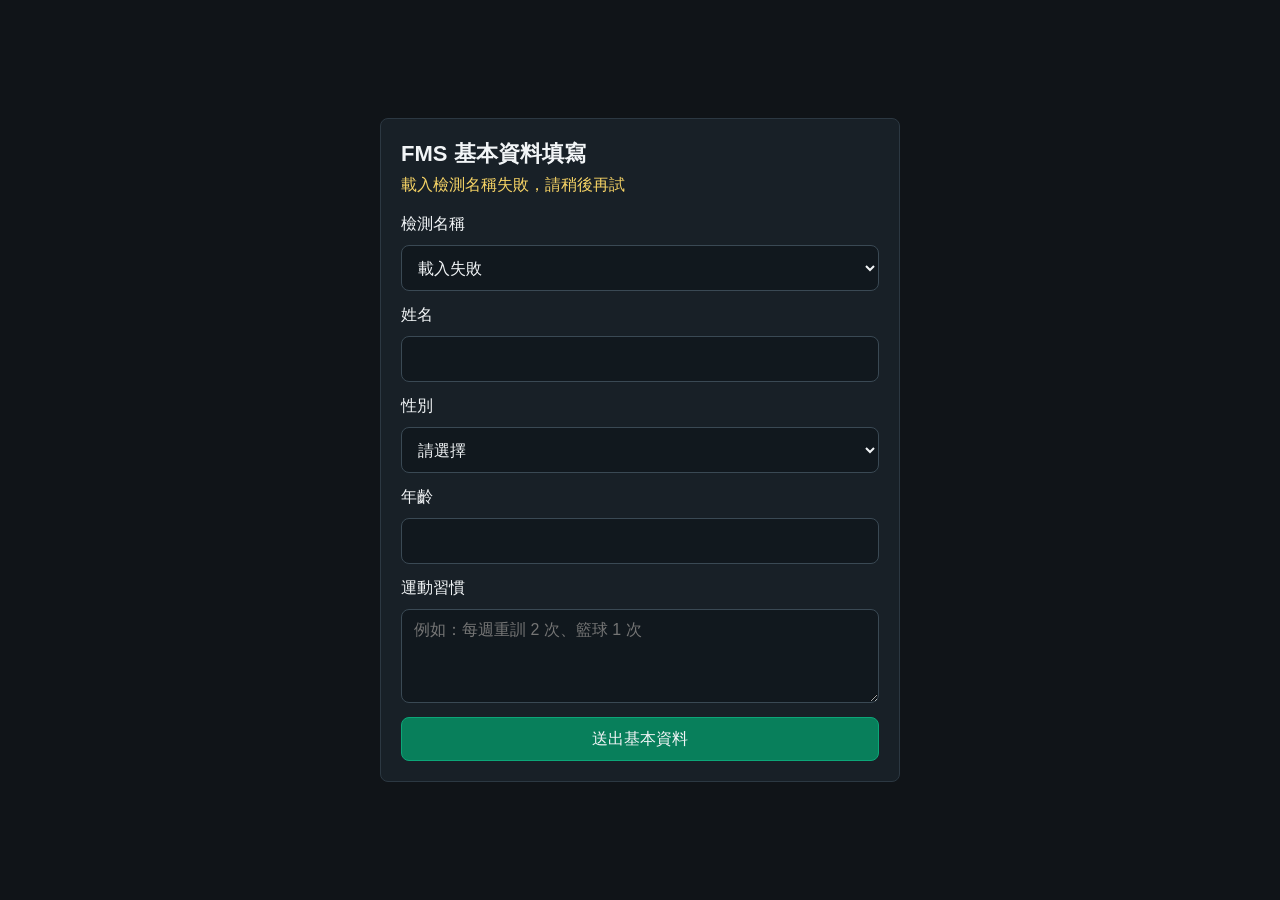
==== participant.html @ 0f6bc500 "Add files via upload" ====
<!doctype html>
<html lang="zh-Hant">
<head>
  <meta charset="utf-8">
  <meta name="viewport" content="width=device-width, initial-scale=1, viewport-fit=cover">
  <meta name="theme-color" content="#101418">
  <title>FMS 基本資料填寫</title>
  <link rel="stylesheet" href="./styles.css">
</head>
<body>
  <main class="form-page">
    <section class="form-card">
      <header>
        <h1>FMS 基本資料填寫</h1>
        <p id="participantStatus">請先選擇檢測名稱</p>
      </header>

      <form id="participantForm">
        <label>
          檢測名稱
          <select id="sessionSelect" required>
            <option value="">載入中...</option>
          </select>
        </label>
        <label>
          姓名
          <input id="participantName" autocomplete="name" required>
        </label>
        <label>
          性別
          <select id="participantGender" required>
            <option value="">請選擇</option>
            <option value="女">女</option>
            <option value="男">男</option>
            <option value="其他">其他</option>
          </select>
        </label>
        <label>
          年齡
          <input id="participantAge" type="number" min="1" max="120" inputmode="numeric" required>
        </label>
        <label>
          運動習慣
          <textarea id="participantExercise" rows="4" placeholder="例如：每週重訓 2 次、籃球 1 次" required></textarea>
        </label>
        <button class="primary" type="submit">送出基本資料</button>
      </form>
    </section>
  </main>

  <script src="./participant.js?v=20260428-subject-flow"></script>
</body>
</html>
---- styles.css ----
:root {
  color-scheme: dark;
  font-family: -apple-system, BlinkMacSystemFont, "PingFang TC", "Noto Sans TC", "Microsoft JhengHei", sans-serif;
  background: #101418;
  color: #f2f5f7;
}

* {
  box-sizing: border-box;
}

body {
  margin: 0;
  min-height: 100vh;
  min-height: 100dvh;
  background: #101418;
  overscroll-behavior: none;
}

button,
input,
select,
textarea {
  font: inherit;
}

.app {
  display: grid;
  grid-template-columns: minmax(0, 1fr) 340px;
  min-height: 100vh;
  min-height: 100dvh;
}

.stage {
  position: relative;
  overflow: hidden;
  background: #050708;
  min-height: 360px;
}

#camera,
#overlay {
  position: absolute;
  inset: 0;
  width: 100%;
  height: 100%;
  object-fit: contain;
}

#camera {
  transform: scaleX(-1);
}

#overlay {
  pointer-events: none;
}

.panel {
  display: flex;
  flex-direction: column;
  gap: 14px;
  padding: 18px;
  background: #182027;
  border-left: 1px solid #2c3842;
  overflow-y: auto;
  -webkit-overflow-scrolling: touch;
}

h1 {
  margin: 0 0 6px;
  font-size: 22px;
}

p {
  margin: 0;
  color: #f6d365;
}

.current,
footer,
.folder-bar {
  display: grid;
  gap: 7px;
  padding: 12px;
  background: #11181e;
  border: 1px solid #2c3842;
  border-radius: 8px;
}

.folder-bar {
  grid-template-columns: minmax(0, 1fr) 72px;
  align-items: center;
}

.folder-bar span {
  overflow-wrap: anywhere;
}

.folder-bar button {
  min-height: 36px;
}

.subject-panel {
  display: grid;
  gap: 10px;
  padding: 12px;
  background: #11181e;
  border: 1px solid #2c3842;
  border-radius: 8px;
}

.subject-header {
  display: grid;
  grid-template-columns: minmax(0, 1fr) 72px;
  align-items: center;
  gap: 8px;
}

.subject-header span {
  overflow-wrap: anywhere;
}

.subject-header button {
  min-height: 36px;
}

.participant-link {
  color: #93c5fd;
  text-decoration: none;
  font-weight: 700;
}

.subject-list {
  display: grid;
  grid-template-columns: repeat(2, minmax(0, 1fr));
  gap: 8px;
}

.subject-list button {
  min-height: 40px;
  padding: 0 8px;
  overflow-wrap: anywhere;
}

.subject-list .empty {
  grid-column: 1 / -1;
  color: #f6d365;
}

.reason {
  min-height: 44px;
  color: #f6d365;
  line-height: 1.4;
}

.controls,
.side-buttons,
.manual {
  display: grid;
  grid-template-columns: repeat(2, minmax(0, 1fr));
  gap: 10px;
}

.controls {
  grid-template-columns: repeat(3, minmax(0, 1fr));
}

.manual {
  grid-template-columns: 1fr repeat(3, 54px);
  align-items: center;
}

.zoom-control {
  display: grid;
  gap: 8px;
  padding: 10px 12px;
  background: #11181e;
  border: 1px solid #2c3842;
  border-radius: 8px;
}

.zoom-control input {
  width: 100%;
  accent-color: #0ca678;
}

.zoom-control input:disabled {
  opacity: 0.45;
}

button {
  min-height: 44px;
  touch-action: manipulation;
  border: 1px solid #3a4954;
  border-radius: 8px;
  background: #26323b;
  color: #f2f5f7;
}

button.primary {
  background: #087f5b;
  border-color: #0ca678;
}

button.active {
  background: #b7791f;
  border-color: #f6ad55;
}

button.done {
  background: #176b3a;
  border-color: #2f9e44;
}

button.danger {
  background: #9b1c1c;
  border-color: #ef4444;
}

.movement-list {
  display: grid;
  gap: 8px;
}

.movement-list button {
  text-align: left;
  padding: 0 12px;
}

dialog {
  width: min(420px, calc(100vw - 28px));
  border: 1px solid #3a4954;
  border-radius: 10px;
  padding: 0;
  background: #182027;
  color: #f2f5f7;
}

dialog::backdrop {
  background: rgb(0 0 0 / 0.55);
}

.dialog-card {
  display: grid;
  gap: 16px;
  padding: 20px;
}

.dialog-card h2 {
  margin: 0;
}

.dialog-card label {
  display: grid;
  gap: 8px;
}

.dialog-card input {
  width: 100%;
  min-height: 44px;
  padding: 0 12px;
  border: 1px solid #3a4954;
  border-radius: 8px;
  background: #11181e;
  color: #f2f5f7;
}

.form-page {
  min-height: 100vh;
  min-height: 100dvh;
  display: grid;
  place-items: center;
  padding: 18px;
}

.form-card {
  width: min(520px, 100%);
  display: grid;
  gap: 18px;
  padding: 20px;
  background: #182027;
  border: 1px solid #2c3842;
  border-radius: 8px;
}

.form-card form,
.form-card label {
  display: grid;
  gap: 10px;
}

.form-card form {
  gap: 14px;
}

.form-card input,
.form-card select,
.form-card textarea {
  width: 100%;
  min-height: 46px;
  padding: 10px 12px;
  border: 1px solid #3a4954;
  border-radius: 8px;
  background: #11181e;
  color: #f2f5f7;
}

.form-card textarea {
  resize: vertical;
}

.dialog-actions {
  display: flex;
  justify-content: flex-end;
  gap: 10px;
}

.download-link {
  display: flex;
  align-items: center;
  justify-content: center;
  min-height: 48px;
  border-radius: 8px;
  background: #087f5b;
  color: #fff;
  text-decoration: none;
  font-weight: 700;
}

.cloud-upload {
  min-height: 48px;
  background: #1d4ed8;
  border-color: #3b82f6;
  font-weight: 700;
}

.cloud-upload:disabled {
  opacity: 0.65;
}

@media (max-width: 860px) {
  .app {
    grid-template-columns: 1fr;
    grid-template-rows: minmax(300px, 50dvh) auto;
  }

  .panel {
    border-left: 0;
    border-top: 1px solid #2c3842;
    padding: 14px max(14px, env(safe-area-inset-right)) max(16px, env(safe-area-inset-bottom)) max(14px, env(safe-area-inset-left));
    max-height: 50dvh;
  }

  h1 {
    font-size: 19px;
  }

  .current,
  footer {
    padding: 10px;
  }

  .movement-list {
    grid-template-columns: repeat(2, minmax(0, 1fr));
  }

  .movement-list button {
    text-align: center;
    padding: 0 8px;
  }
}

@media (max-width: 520px) {
  .app {
    grid-template-rows: 44dvh auto;
  }

  .stage {
    min-height: 280px;
  }

  .panel {
    gap: 10px;
    max-height: 56dvh;
  }

  .controls {
    grid-template-columns: repeat(3, minmax(0, 1fr));
  }

  .manual {
    grid-template-columns: 1fr repeat(3, 48px);
  }

  button {
    min-height: 46px;
  }
}

@media (orientation: landscape) and (max-height: 560px) {
  .app {
    grid-template-columns: minmax(0, 1fr) 330px;
    grid-template-rows: 100dvh;
  }

  .panel {
    max-height: 100dvh;
    border-left: 1px solid #2c3842;
    border-top: 0;
  }
}
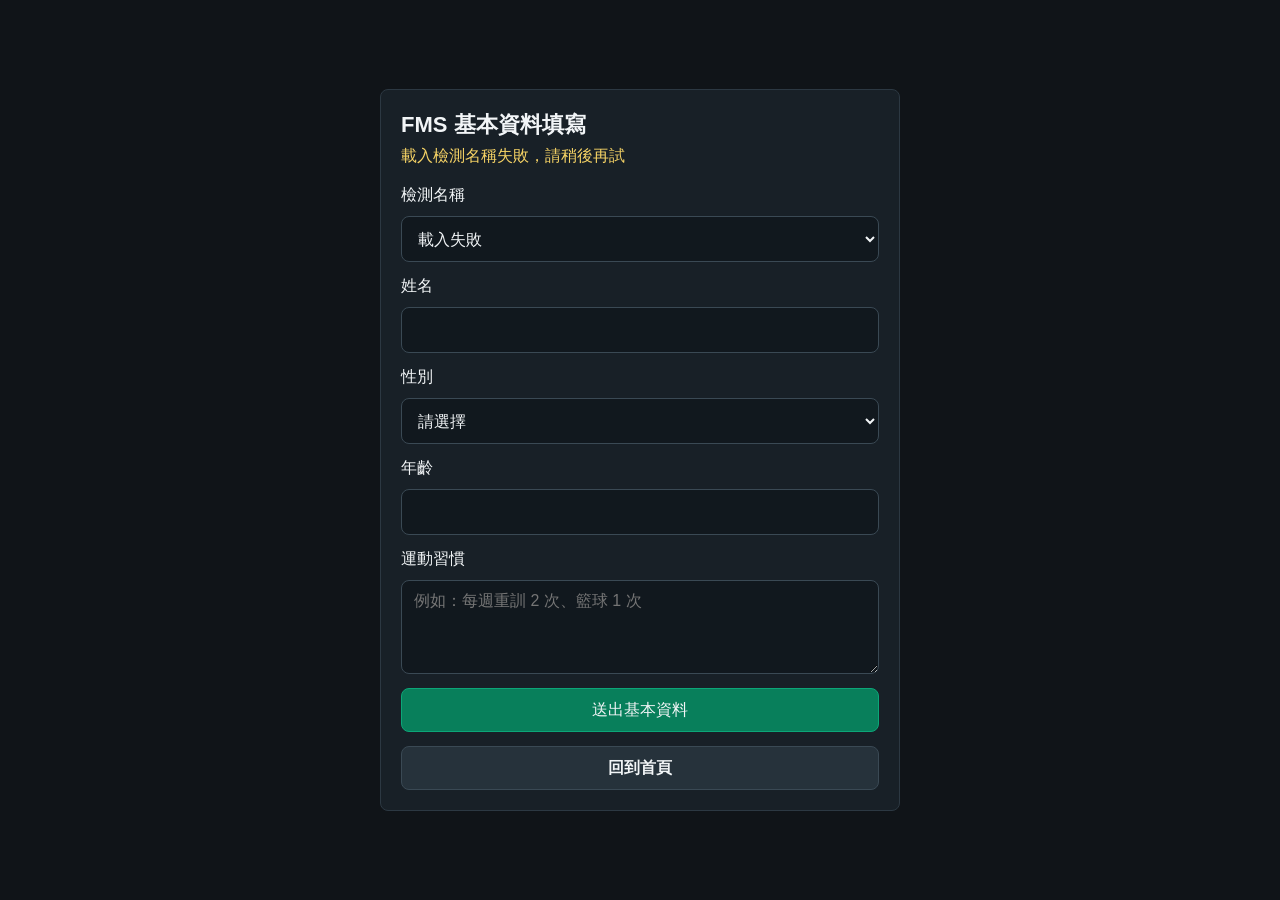
==== commit 914975eb: "Add files via upload" ====
--- a/participant.html
+++ b/participant.html
@@ -44,10 +44,11 @@
           <textarea id="participantExercise" rows="4" placeholder="例如：每週重訓 2 次、籃球 1 次" required></textarea>
         </label>
         <button class="primary" type="submit">送出基本資料</button>
+        <a class="form-link" href="./index.html">回到首頁</a>
       </form>
     </section>
   </main>
 
-  <script src="./participant.js?v=20260428-subject-flow"></script>
+  <script src="./participant.js?v=20260428-upload-timeout"></script>
 </body>
 </html>
--- a/styles.css
+++ b/styles.css
@@ -45,10 +45,6 @@
   width: 100%;
   height: 100%;
   object-fit: contain;
-}
-
-#camera {
-  transform: scaleX(-1);
 }
 
 #overlay {
@@ -409,3 +405,50 @@
     border-top: 0;
   }
 }
+
+.entry-page {
+  min-height: 100vh;
+  min-height: 100dvh;
+  display: grid;
+  place-items: center;
+  padding: 18px;
+}
+
+.entry-card {
+  width: min(520px, 100%);
+  display: grid;
+  gap: 24px;
+  padding: 24px;
+  background: #182027;
+  border: 1px solid #2c3842;
+  border-radius: 8px;
+}
+
+.entry-actions {
+  display: grid;
+  gap: 12px;
+}
+
+.entry-button,
+.form-link {
+  display: flex;
+  align-items: center;
+  justify-content: center;
+  min-height: 52px;
+  padding: 0 14px;
+  border: 1px solid #3a4954;
+  border-radius: 8px;
+  background: #26323b;
+  color: #f2f5f7;
+  text-decoration: none;
+  font-weight: 700;
+}
+
+.entry-button.primary {
+  background: #087f5b;
+  border-color: #0ca678;
+}
+
+.form-link {
+  min-height: 44px;
+}
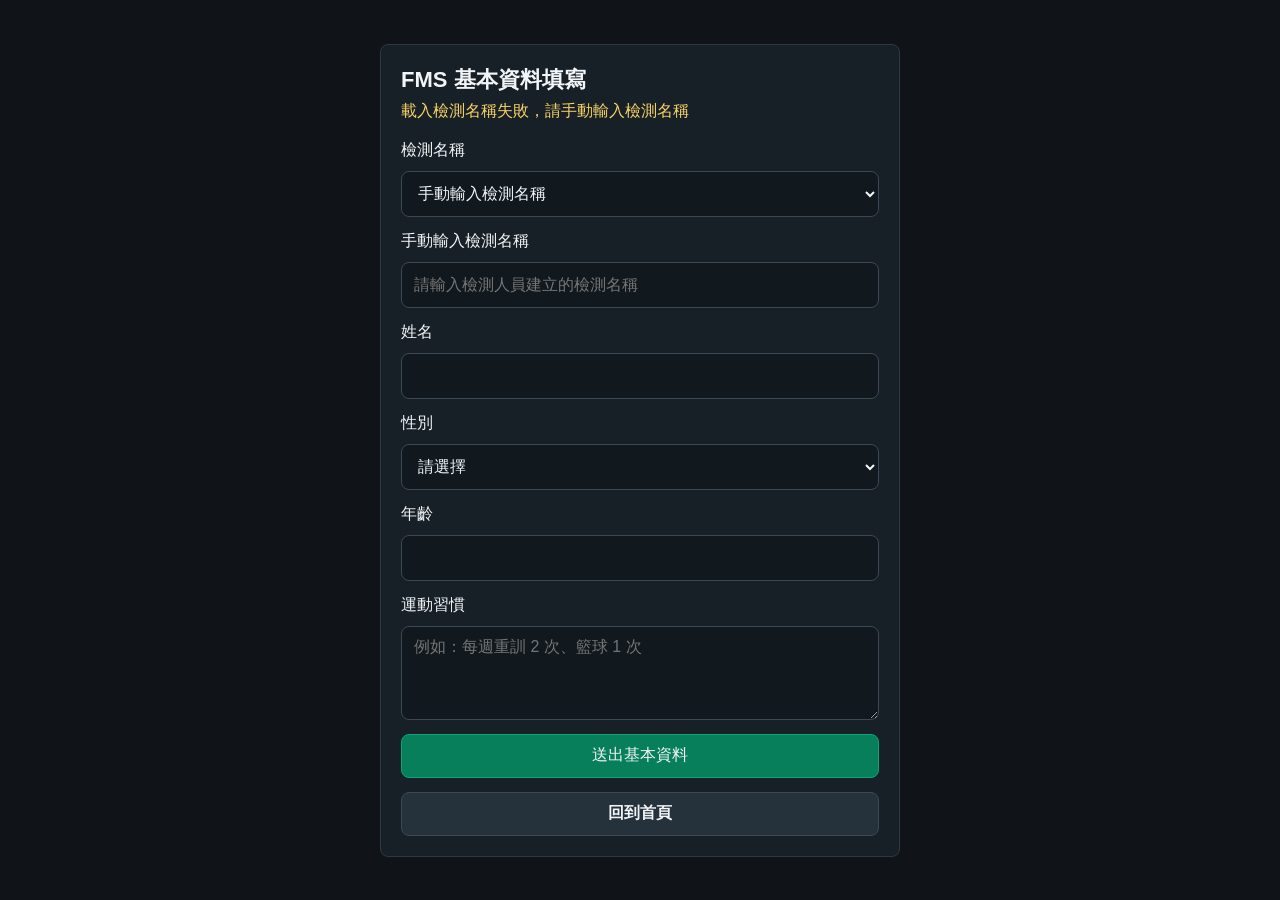
==== commit a95b7b82: "Add files via upload" ====
--- a/participant.html
+++ b/participant.html
@@ -21,6 +21,10 @@
           <select id="sessionSelect" required>
             <option value="">載入中...</option>
           </select>
+        </label>
+        <label id="manualSessionLabel" hidden>
+          手動輸入檢測名稱
+          <input id="manualSessionName" autocomplete="off" placeholder="請輸入檢測人員建立的檢測名稱">
         </label>
         <label>
           姓名
@@ -49,6 +53,6 @@
     </section>
   </main>
 
-  <script src="./participant.js?v=20260428-upload-timeout"></script>
+  <script src="./participant.js?v=20260428-folder-select-fix"></script>
 </body>
 </html>
--- a/styles.css
+++ b/styles.css
@@ -251,7 +251,8 @@
   gap: 8px;
 }
 
-.dialog-card input {
+.dialog-card input,
+.dialog-card select {
   width: 100%;
   min-height: 44px;
   padding: 0 12px;
